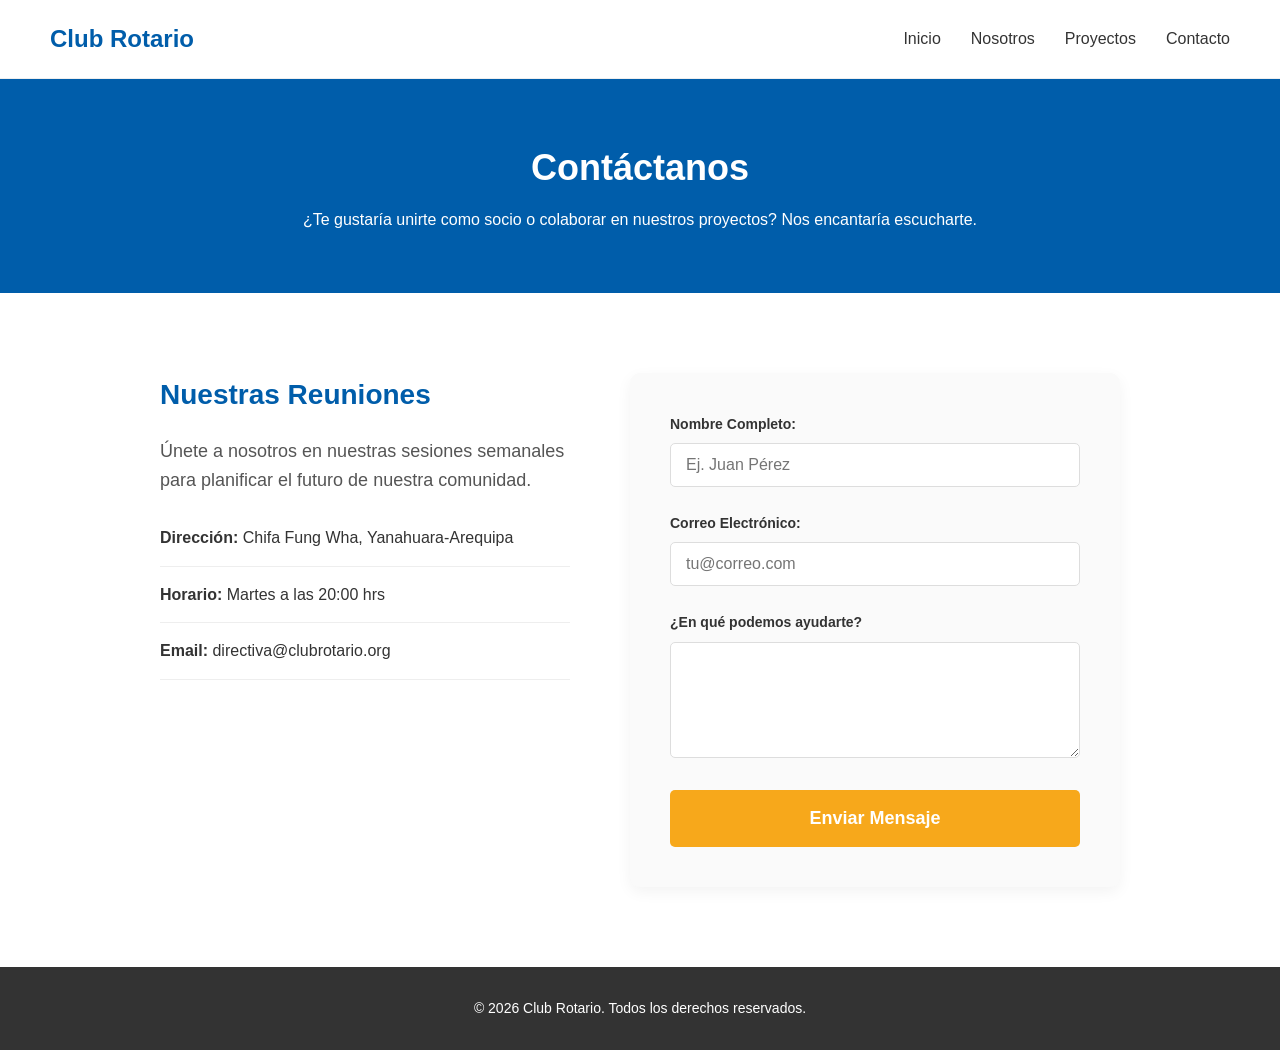
==== contacto.html @ 2b642218 "Add files via upload" ====
<!DOCTYPE html>
<html lang="es">
<head>
    <meta charset="UTF-8">
    <meta name="viewport" content="width=device-width, initial-scale=1.0">
    <title>Club Rotario - Contacto</title>
    <link rel="stylesheet" href="estilos.css">
</head>
<body>

    <header>
        <div class="logo">
            <h1>Club Rotario</h1>
        </div>
        <nav>
            <ul>
                <li><a href="index.html">Inicio</a></li>
                <li><a href="nosotros.html">Nosotros</a></li>
                <li><a href="proyectos.html">Proyectos</a></li>
                <li><a href="contacto.html">Contacto</a></li>
            </ul>
        </nav>
    </header>

    <main>
        <section class="encabezado-interno">
            <h2>Contáctanos</h2>
            <p>¿Te gustaría unirte como socio o colaborar en nuestros proyectos? Nos encantaría escucharte.</p>
        </section>

        <section class="contenedor-contacto">
            
            <div class="info-contacto">
                <h3>Nuestras Reuniones</h3>
                <p>Únete a nosotros en nuestras sesiones semanales para planificar el futuro de nuestra comunidad.</p>
                
                <ul class="lista-datos">
                    <li><strong>Dirección:</strong> Chifa Fung Wha, Yanahuara-Arequipa</li>
                    <li><strong>Horario:</strong> Martes a las 20:00 hrs</li>
                    <li><strong>Email:</strong> directiva@clubrotario.org</li>
                </ul>
            </div>

            <div class="formulario-contacto">
                <form action="#" method="post">
                    
                    <div class="grupo-campo">
                        <label for="nombre">Nombre Completo:</label>
                        <input type="text" id="nombre" name="nombre" required placeholder="Ej. Juan Pérez">
                    </div>

                    <div class="grupo-campo">
                        <label for="email">Correo Electrónico:</label>
                        <input type="email" id="email" name="email" required placeholder="tu@correo.com">
                    </div>

                    <div class="grupo-campo">
                        <label for="mensaje">¿En qué podemos ayudarte?</label>
                        <textarea id="mensaje" name="mensaje" rows="5" required></textarea>
                    </div>

                    <button type="submit" class="boton-primario">Enviar Mensaje</button>
                </form>
            </div>

        </section>
    </main>

    <footer>
        <p>&copy; 2026 Club Rotario. Todos los derechos reservados.</p>
    </footer>

</body>
</html>
---- estilos.css ----
/* 1. CONFIGURACIÓN GENERAL (El lienzo) */
* {
    margin: 0;
    padding: 0;
    box-sizing: border-box;
}

body {
    /* Usamos una fuente limpia y sin remates, ideal para el minimalismo */
    font-family: 'Helvetica Neue', Arial, sans-serif;
    color: #333333; /* Gris oscuro para el texto, cansa menos la vista que el negro puro */
    background-color: #FFFFFF; /* Fondo blanco puro */
    line-height: 1.6;
}

/* 2. ENCABEZADO Y NAVEGACIÓN */
header {
    background-color: #FFFFFF;
    padding: 20px 50px;
    display: flex; /* Esto pone el logo y el menú en la misma línea */
    justify-content: space-between;
    align-items: center;
    border-bottom: 1px solid #EEEEEE; /* Una línea muy sutil para separar el menú */
}

.logo h1 {
    color: #005DAA; /* Azul oficial de Rotary */
    font-size: 24px;
    font-weight: bold;
}

nav ul {
    list-style: none; /* Quita los puntos de la lista */
    display: flex;
    gap: 30px; /* Espacio entre los botones del menú */
}

nav ul li a {
    text-decoration: none; /* Quita la línea de abajo de los enlaces */
    color: #333333;
    font-size: 16px;
    font-weight: 500;
    transition: color 0.3s; /* Efecto suave al pasar el mouse */
}

nav ul li a:hover {
    color: #005DAA; /* Se vuelve azul al pasar el cursor */
}

/* 3. SECCIÓN HERO (Actualizado para usar Imagen de Fondo) */
.hero {
    /* Gradiente lineal (capa negra al 40% opacidad) ENCIMA de la imagen */
    background-image: linear-gradient(rgba(0,0,0,0.4), rgba(0,0,0,0.4)), url('20110217_HT_014.JPG'); 
    background-size: cover; /* La imagen cubre todo el espacio */
    background-position: center; /* La imagen se centra */
    background-repeat: no-repeat; /* No se repite */
    background-attachment: scroll; /* La imagen se mueve con el scroll (puedes cambiar a 'fixed' para un efecto parallax) */
    
    color: #FFFFFF;
    text-align: center;
    padding: 120px 20px; /* Mantiene el espacio amplio */
}

.hero h2 {
    font-size: 42px;
    margin-bottom: 20px;
}

.hero p {
    font-size: 20px;
    margin-bottom: 40px;
    max-width: 600px;
    margin-left: auto;
    margin-right: auto;
}

/* 4. BOTÓN PRINCIPAL */
.boton-primario {
    display: inline-block;
    background-color: #F7A81B; /* Oro oficial de Rotary */
    color: #FFFFFF;
    text-decoration: none;
    padding: 15px 30px;
    font-size: 18px;
    font-weight: bold;
    border-radius: 5px; /* Bordes ligeramente redondeados */
    transition: background-color 0.3s;
}

.boton-primario:hover {
    background-color: #d98f14; /* Un oro un poco más oscuro al pasar el cursor */
}

/* 5. SECCIÓN DE RESUMEN */
.resumen-labor {
    text-align: center;
    padding: 80px 20px;
    background-color: #FAFAFA; /* Un gris casi blanco para diferenciar del header */
}

.resumen-labor h3 {
    color: #005DAA;
    font-size: 28px;
    margin-bottom: 20px;
}

.resumen-labor p {
    max-width: 800px;
    margin: 0 auto;
    font-size: 18px;
}

/* 6. PIE DE PÁGINA (Footer) */
footer {
    text-align: center;
    padding: 30px 20px;
    background-color: #333333;
    color: #FFFFFF;
    font-size: 14px;
}

/* =========================================
   ESTILOS PARA PÁGINA DE NOSOTROS
   ========================================= */

/* 7. ENCABEZADO INTERNO */
.encabezado-interno {
    background-color: #005DAA; /* Azul Rotary para mantener la identidad */
    color: #FFFFFF;
    text-align: center;
    padding: 60px 20px; /* Es más delgado que el Hero de inicio */
}

.encabezado-interno h2 {
    font-size: 36px;
    margin-bottom: 10px;
}

/* 8. DISEÑO EN DOS COLUMNAS (Texto + Imagen) */
.contenido-texto {
    display: flex; /* Esto coloca los elementos uno al lado del otro */
    gap: 50px; /* Un espacio amplio y limpio entre texto e imagen */
    max-width: 1100px; /* Evita que el contenido se estire a los bordes de la pantalla */
    margin: 60px auto; /* Centra todo el bloque y da respiro arriba y abajo */
    padding: 0 20px;
    align-items: center; /* Centra la imagen y el texto verticalmente */
}

.columna {
    flex: 1; /* Ambas columnas toman exactamente el 50% del espacio */
}

.columna h3 {
    color: #005DAA;
    font-size: 28px;
    margin-bottom: 20px;
}

.columna p {
    font-size: 18px;
    margin-bottom: 20px;
    color: #555555;
}

/* 9. ESTILO DE LAS IMÁGENES EN EL HTML */
.columna img {
    width: 100%; /* La imagen no se saldrá de su columna */
    height: auto; /* Mantiene sus proporciones reales */
    border-radius: 8px; /* Redondea las esquinas suavemente para un toque moderno */
    box-shadow: 0 10px 20px rgba(0,0,0,0.05); /* Sombra elegante casi imperceptible */
}

/* 10. ADAPTACIÓN PARA TELÉFONOS (Diseño Responsivo) */
@media (max-width: 768px) {
    .contenido-texto {
        flex-direction: column; /* En pantallas pequeñas, apila el texto sobre la foto */
        gap: 30px;
    }
}

/* =========================================
   ESTILOS PARA LA PÁGINA DE PROYECTOS
   ========================================= */

/* 11. CONTENEDOR DE PROYECTOS (La cuadrícula) */
.contenedor-proyectos {
    display: grid;
    /* Magia pura: crea columnas automáticas que no miden menos de 300px */
    grid-template-columns: repeat(auto-fit, minmax(300px, 1fr)); 
    gap: 40px; /* Espacio generoso entre cada tarjeta */
    max-width: 1200px;
    margin: 60px auto;
    padding: 0 20px;
}

/* 12. TARJETAS INDIVIDUALES (Cards) */
.tarjeta-proyecto {
    background-color: #FFFFFF;
    border-radius: 10px; /* Bordes suaves */
    overflow: hidden; /* Asegura que la foto respete las esquinas redondeadas */
    box-shadow: 0 5px 15px rgba(0,0,0,0.08); /* Sombra muy sutil */
    transition: transform 0.3s ease, box-shadow 0.3s ease; /* Preparación para la animación */
}

/* Efecto interactivo al pasar el cursor (Hover) */
.tarjeta-proyecto:hover {
    transform: translateY(-10px); /* La tarjeta "levita" ligeramente */
    box-shadow: 0 15px 30px rgba(0,0,0,0.15); /* La sombra se intensifica */
}

/* Imagen de la tarjeta */
.tarjeta-proyecto img {
    width: 100%;
    height: 220px; /* Todas las fotos tendrán la misma altura */
    object-fit: cover; /* Recorta la foto proporcionalmente para que no se deforme */
    border-bottom: 4px solid #005DAA; /* Una línea azul Rotary decorativa bajo la foto */
}

/* 13. TEXTOS Y ETIQUETAS DENTRO DE LA TARJETA */
.info-proyecto {
    padding: 30px 25px; /* Espacio interior para que el texto respire */
}

.etiqueta-area {
    display: inline-block;
    background-color: #F7A81B; /* Oro Rotary para resaltar el área de interés */
    color: #FFFFFF;
    font-size: 12px;
    font-weight: bold;
    padding: 6px 12px;
    border-radius: 20px; /* Estilo de "píldora" */
    text-transform: uppercase;
    letter-spacing: 1px;
    margin-bottom: 15px;
}

.info-proyecto h3 {
    color: #005DAA;
    font-size: 22px;
    margin-bottom: 15px;
    line-height: 1.3;
}

.info-proyecto p {
    color: #555555;
    font-size: 16px;
}

/* =========================================
   ESTILOS PARA LA PÁGINA DE CONTACTO
   ========================================= */

/* 14. CONTENEDOR PRINCIPAL DIVIDIDO EN DOS */
.contenedor-contacto {
    display: flex; /* Divide el espacio en dos columnas */
    gap: 60px; /* Espacio amplio entre la info y el formulario */
    max-width: 1000px; /* Un poco más angosto que los proyectos para que se vea más recogido */
    margin: 80px auto;
    padding: 0 20px;
}

/* Las dos mitades (Info y Formulario) */
.info-contacto, .formulario-contacto {
    flex: 1; /* Ambas toman el 50% del ancho disponible */
}

/* 15. ESTILOS DE LOS DATOS DE CONTACTO */
.info-contacto h3 {
    color: #005DAA;
    font-size: 28px;
    margin-bottom: 20px;
}

.info-contacto p {
    font-size: 18px;
    color: #555555;
    margin-bottom: 30px;
}

.lista-datos {
    list-style: none; /* Quita las viñetas por defecto */
}

.lista-datos li {
    font-size: 16px;
    color: #333333;
    margin-bottom: 15px;
    padding-bottom: 15px;
    border-bottom: 1px solid #EEEEEE; /* Una línea muy fina para separar los datos */
}

/* 16. ESTILOS DEL FORMULARIO */
.formulario-contacto {
    background-color: #FAFAFA; /* Un gris sumamente claro para destacarlo del fondo blanco */
    padding: 40px;
    border-radius: 10px;
    box-shadow: 0 5px 15px rgba(0,0,0,0.05); /* Sombra suave para darle volumen */
}

.grupo-campo {
    margin-bottom: 25px; /* Espacio entre cada pregunta del formulario */
}

.grupo-campo label {
    display: block; /* Pone la etiqueta de texto sobre la caja, no a un lado */
    font-size: 14px;
    font-weight: bold;
    color: #333333;
    margin-bottom: 8px;
}

/* Estilo para las cajas de texto (inputs y textarea) */
.grupo-campo input, 
.grupo-campo textarea {
    width: 100%; /* Las cajas ocupan todo el ancho del formulario */
    padding: 12px 15px;
    border: 1px solid #DDDDDD; /* Borde sutil */
    border-radius: 5px; /* Esquinas ligeramente redondeadas */
    font-family: 'Helvetica Neue', Arial, sans-serif;
    font-size: 16px;
    color: #333333;
    transition: border-color 0.3s ease; /* Efecto suave al hacer clic */
}

/* Efecto cuando el usuario hace clic dentro de la caja de texto */
.grupo-campo input:focus, 
.grupo-campo textarea:focus {
    outline: none; /* Quita el borde azul feo por defecto del navegador */
    border-color: #005DAA; /* Le pone un borde azul Rotary elegante */
}

/* Adaptamos el botón dorado para el formulario */
.formulario-contacto button {
    width: 100%; /* El botón ocupa todo el ancho */
    cursor: pointer;
    border: none; /* Quita bordes por defecto */
    padding: 18px;
}

/* =========================================
   MENÚ HAMBURGUESA (Configuración para PC)
   ========================================= */
/* Ocultamos la cajita del checkbox siempre */
.menu-toggle {
    display: none !important; 
}

/* Ocultamos las 3 rayitas en la computadora */
.menu-icono {
    display: none;
    font-size: 28px;
    cursor: pointer;
    color: #005DAA; /* Azul Rotary */
}

/* =========================================
   18. DISEÑO RESPONSIVO (Solo Celulares - max 600px)
   ========================================= */
@media (max-width: 600px) {
    
    /* 1. Ajuste del Encabezado */
    header {
        flex-wrap: wrap; /* Deja que el menú baje de renglón */
        padding: 15px 20px;
    }

    /* 2. Mostramos el icono de las 3 rayitas */
    .menu-icono {
        display: block; 
    }

    /* 3. ESCONDEMOS LAS PALABRAS DEL MENÚ CON FUERZA MAYOR */
    nav {
        display: none !important; /* El important obliga a ocultarlo */
        width: 100%; 
        margin-top: 15px;
    }

    /* 4. LA MAGIA: Al tocar el icono, aparecen las palabras */
    .menu-toggle:checked ~ nav {
        display: block !important; /* Fuerza a mostrarlo al hacer clic */
    }

    /* 5. Estilo de los botones cuando se abre el menú */
    nav ul {
        flex-direction: column; /* Apila los botones uno debajo de otro */
        gap: 0;
    }

    nav ul li a {
        display: block;
        padding: 15px;
        background-color: #F9F9F9;
        border-bottom: 1px solid #EEEEEE;
        text-align: center;
    }

    /* Ajustes generales para celular (Textos más chicos) */
    .hero { padding: 60px 20px; }
    .hero h2 { font-size: 30px; }
    .hero p { font-size: 16px; }
    .encabezado-interno { padding: 40px 20px; }
    .encabezado-interno h2 { font-size: 26px; }
    .contenedor-contacto { flex-direction: column; gap: 40px; margin: 40px auto; }
    .formulario-contacto { padding: 20px; }
}
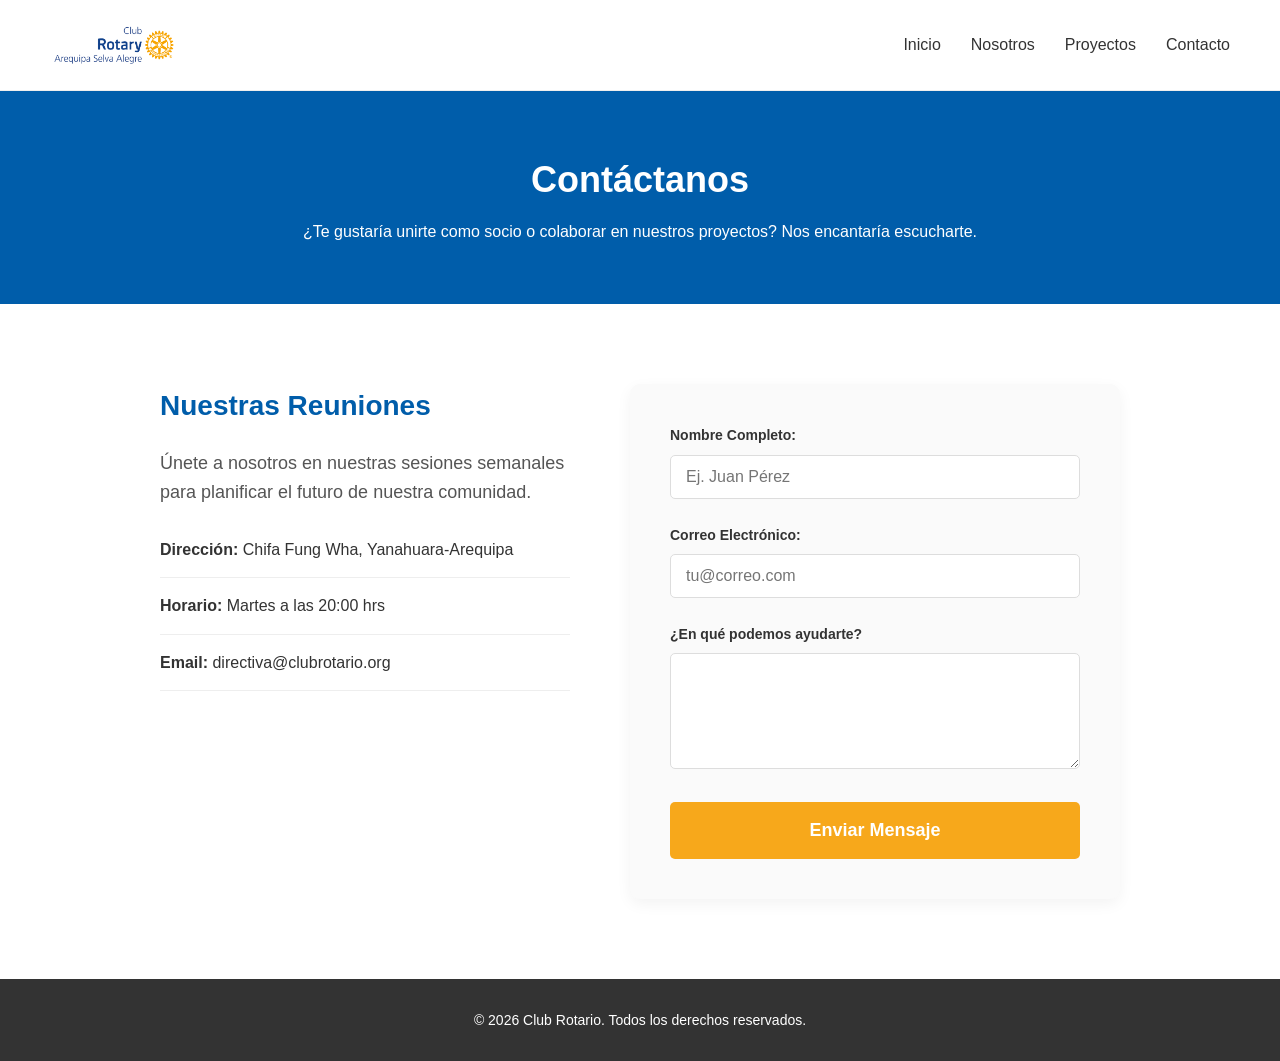
==== commit ba812cd1: "Add files via upload" ====
--- a/contacto.html
+++ b/contacto.html
@@ -10,8 +10,14 @@
 
     <header>
         <div class="logo">
-            <h1>Club Rotario</h1>
+            <a href="index.html">
+                <img src="logo.png" alt="Logo Rotary Club Arequipa Selva Alegre">
+            </a>
         </div>
+        
+        <input type="checkbox" id="menu-toggle" class="menu-toggle">
+        <label for="menu-toggle" class="menu-icono">&#9776;</label>
+
         <nav>
             <ul>
                 <li><a href="index.html">Inicio</a></li>
--- a/estilos.css
+++ b/estilos.css
@@ -23,10 +23,17 @@
     border-bottom: 1px solid #EEEEEE; /* Una línea muy sutil para separar el menú */
 }
 
-.logo h1 {
-    color: #005DAA; /* Azul oficial de Rotary */
-    font-size: 24px;
-    font-weight: bold;
+/* Ajuste para el nuevo logo en imagen */
+.logo img {
+    max-height: 50px; /* Puedes subir o bajar este número si lo quieres más grande o pequeño */
+    width: auto;
+    display: block;
+    transition: transform 0.3s ease; /* Pequeña animación */
+}
+
+/* Efecto opcional: El logo hace un leve zoom al pasar el mouse */
+.logo img:hover {
+    transform: scale(1.05);
 }
 
 nav ul {
